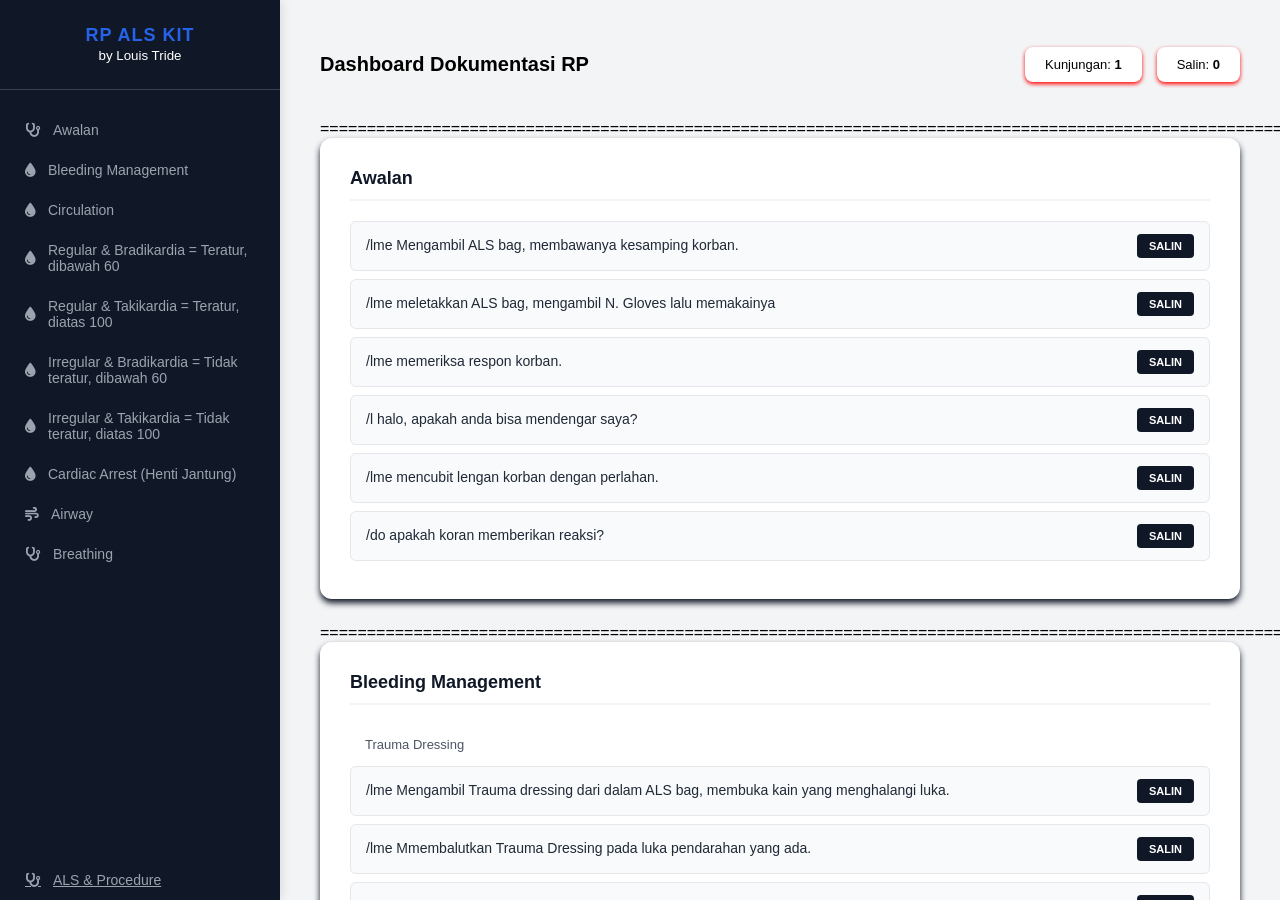
==== ALS.html @ c27b06f6 "Add files via upload" ====
<!doctype html>
<html lang="id">
 <head>
  <meta charset="UTF-8">
  <meta name="viewport" content="width=device-width, initial-scale=1.0">
  <title>ALS Procedure</title>
  <link rel="stylesheet" href="style.css">
  <link rel="stylesheet" href="https://cdnjs.cloudflare.com/ajax/libs/font-awesome/6.4.0/css/all.min.css">
 </head>
 <body>
     <button class="hamburger" onclick="toggleMenu()">
    <i class="fas fa-bars"></i>
     </button>
  <div class="sidebar">
   <div class="sidebar-header">
    <h2>RP ALS KIT</h2>
    <small>by Louis Tride</small>
   </div>
   <div class="nav-menu">
    <div class="nav-link" onclick="sc('sec1')">
     <i class="fas fa-stethoscope"></i> Awalan </div>
     <div class="nav-link" onclick="sc('sec2')">
     <i class="fas fa-droplet"></i> Bleeding Management </div>
    <div class="nav-link" onclick="sc('sec3')">
     <i class="fas fa-droplet"></i> Circulation </div>
    <div class="nav-link" onclick="sc('sec4')">
     <i class="fas fa-droplet"></i> Regular & Bradikardia = Teratur, dibawah 60 </div>
    <div class="nav-link" onclick="sc('sec5')">
     <i class="fas fa-droplet"></i> Regular & Takikardia = Teratur, diatas 100 </div>
     <div class="nav-link" onclick="sc('sec6')">
     <i class="fas fa-droplet"></i> Irregular & Bradikardia = Tidak teratur, dibawah 60 </div>
    <div class="nav-link" onclick="sc('sec7')">
     <i class="fas fa-droplet"></i> Irregular & Takikardia = Tidak teratur, diatas 100 </div>
     <div class="nav-link" onclick="sc('sec8')">
     <i class="fas fa-droplet"></i> Cardiac Arrest (Henti Jantung)</div>
     <div class="nav-link" onclick="sc('sec9')">
     <i class="fas fa-wind"></i> Airway </div>
    <div class="nav-link" onclick="sc('sec10')">
     <i class="fas fa-stethoscope"></i> Breathing </div>
   </div>
    <a href="/index.html" target="_blank" class="nav-link">
     <i class="fas fa-stethoscope"></i> ALS &amp; Procedure
    </a>
  </div>
  <div class="main">
   <div class="header-box">
    <h1 style="font-size: 20px;">Dashboard Dokumentasi RP</h1>
    <div class="stats">
     <div class="stat-card">
      Kunjungan: <b id="v">0</b>
     </div>
     <div class="stat-card">
      Salin: <b id="c">0</b>
     </div>
    </div>
   </div>

===================================================================================================================================================================================================================================================   

   <div class="section" id="sec1">
    <div class="section-title">Awalan</div>
    <div class="row">
     <div class="text">/lme Mengambil ALS bag, membawanya kesamping korban.</div>
     <button class="copy-btn" onclick="cp(this)">SALIN</button>
    </div>
    <div class="row">
     <div class="text">/lme meletakkan ALS bag, mengambil N. Gloves lalu memakainya</div>
     <button class="copy-btn" onclick="cp(this)">SALIN</button>
    </div>
    <div class="row">
     <div class="text">/lme memeriksa respon korban.</div>
     <button class="copy-btn" onclick="cp(this)">SALIN</button>
    </div>
    <div class="row">
     <div class="text">/l halo, apakah anda bisa mendengar saya?</div>
     <button class="copy-btn" onclick="cp(this)">SALIN</button>
    </div>
    <div class="row">
     <div class="text">/lme mencubit lengan korban dengan perlahan.</div>
     <button class="copy-btn" onclick="cp(this)">SALIN</button>
    </div>
    <div class="row">
     <div class="text">/do apakah koran memberikan reaksi?</div>
     <button class="copy-btn" onclick="cp(this)">SALIN</button>
    </div>
   </div>

===================================================================================================================================================================================================================================================

   <div class="section" id="sec2">
    <div class="section-title">Bleeding Management</div>
    <div class="plain-text">Trauma Dressing</div>
    <div class="row">
     <div class="text">/lme Mengambil Trauma dressing dari dalam ALS bag, membuka kain yang menghalangi luka.</div>
     <button class="copy-btn" onclick="cp(this)">SALIN</button>
    </div>
    <div class="row">
     <div class="text">/lme Mmembalutkan Trauma Dressing pada luka pendarahan yang ada.</div>
     <button class="copy-btn" onclick="cp(this)">SALIN</button>
    </div>
    <div class="row">
     <div class="text">/ldo apakah pendarahan berhasil dihentikan?</div>
     <button class="copy-btn" onclick="cp(this)">SALIN</button>
    </div>
    <div class="plain-text">teknik dibawah digunakan ketika pendarahan masih ada</div>
    <div class="row">
     <div class="text">/lme mengangkat lengan korban yang mengalami pendarahan lebih tinggi daripada jantung.</div>
     <button class="copy-btn" onclick="cp(this)">SALIN</button>
    </div>
    <div class="row">
     <div class="text">/ldo apakah pendarahan telah terhenti?</div>
     <button class="copy-btn" onclick="cp(this)">SALIN</button>
    </div>
    <div class="row">
     <div class="text">/lme mengambil tourniquet dari dalam ALS.</div>
     <button class="copy-btn" onclick="cp(this)">SALIN</button>
    </div>
    <div class="row">
     <div class="text">/lme mengikatkan tourniquet di atas bagian luka di lengan korban untuk menghentikan pendarahan.
</div>
     <button class="copy-btn" onclick="cp(this)">SALIN</button>
    </div>
    <div class="row">
     <div class="text">/ldo apakah pendarahan berhenti?</div>
     <button class="copy-btn" onclick="cp(this)">SALIN</button>
    </div>
    <div class="plain-text">//teknik CRoC, buat luka di area groin</div>
    <div class="row">
     <div class="text">/lme mengambil CRoC dari dalam ALS lalu merakit CRoC tersebut.</div>
     <button class="copy-btn" onclick="cp(this)">SALIN</button>
    </div>
    <div class="row">
     <div class="text">/lme meletakkan CRoC di area luka yang mengalami pendarahan.</div>
     <button class="copy-btn" onclick="cp(this)">SALIN</button>
    </div>
    <div class="row">
     <div class="text">/lme memposisikan lengan mendatar CRoC di atas luka pendarahan.</div>
     <button class="copy-btn" onclick="cp(this)">SALIN</button>
    </div>
    <div class="row">
     <div class="text">/lme memastikan kepala cakram CRoC menyentuh luka pendarahan.</div>
     <button class="copy-btn" onclick="cp(this)">SALIN</button>
    </div>
    <div class="row">
     <div class="text">/lme memutar T-Handle, memberikan tekanan hingga pendarahan terhenti.</div>
     <button class="copy-btn" onclick="cp(this)">SALIN</button>
    </div>
    <div class="row">
     <div class="text">/ldo apakah pendarahan pada groin telah terhenti?</div>
     <button class="copy-btn" onclick="cp(this)">SALIN</button>
    </div>
   </div>

===================================================================================================================================================================================================================================================

   <div class="section" id="sec3">
    <div class="section-title">Circulation </div>
    <div class="plain-text">Jika Korban masih Sadar</div>
    <div class="row">
     <div class="text">/lme meletakkan kedua jarinya pada Carotid Artery korban, menghitung denyut nadinya</div>
     <button class="copy-btn" onclick="cp(this)">SALIN</button>
    </div>
    <div class="row">
     <div class="text">/do Pulse? (60-100 Normal) Regular or Irregular Beat?</div>
     <button class="copy-btn" onclick="cp(this_)">SALIN</button>
    </div>
    <div class="plain-text">Korban Pingsan/Tidak Sadar</div>
    <div class="row">
     <div class="text">/lme Mengambil Alkohol swab dan kapas, menuangkan alkohol swab ke kapas, membuka baju korban, lalu membersihkan Area dada korban</div>
     <button class="copy-btn" onclick="cp(this)">SALIN</button>
    </div>
    <div class="row">
     <div class="text">/lme mengambil Lifepak 35 dari dalam ALS bag, Memasang Elektroda pada dada korban, menyalakannya dengan menekan tombol POWER.</div>
     <button class="copy-btn" onclick="cp(this)">SALIN</button>
    </div>
    <div class="row">
     <div class="text">/do Pulse? (60-100 Normal) Regular or Irregular Beat?</div>
     <button class="copy-btn" onclick="cp(this)">SALIN</button>
    </div>
   </div>

===================================================================================================================================================================================================================================================

   <div class="section" id="sec4">
    <div class="section-title">Regular & Bradikardia = Teratur < 60</div>
    <div class="plain-text">//CPR & BVM </div>
    <div class="row">
     <div class="text">/lme Meletakkan kedua tangannya di atas dada korban, melakukan prosedur CPR sebanyak 30 kali selama 1 menit.</div>
     <button class="copy-btn" onclick="cp(this)">SALIN</button>
    </div>
    <div class="row">
     <div class="text">/lme Mengambil BVM dari ALS bag, memasangnya pada mulut dan hidung korban, menekan kantung udara BVM sebanyak 2 kali</div>
     <button class="copy-btn" onclick="cp(this)">SALIN</button>
    </div>
    <div class="plain-text">//Pemberian Atropine melalui IV</div>
    <div class="row">
     <div class="text">/lme  mengambil alkohol swab dan kapas dari ALS bag, membersihkan area punggung tangan. </div>
     <button class="copy-btn" onclick="cp(this)">SALIN</button>
    </div>
    <div class="row">
     <div class="text">/lme mengambil set infus, abocath, dan Atropine. perlahan menusukkan jarum ke vena di punggung tangan korban.</div>
     <button class="copy-btn" onclick="cp(this)">SALIN</button>
    </div>
    <div class="row">
     <div class="text">/lme menyuntikkan Atropine melalui injection port pada selang infus,  mengatur tetesan cairan agar masuk konstan.</div>
     <button class="copy-btn" onclick="cp(this)">SALIN</button>
    </div>
    <div class="row">
     <div class="text">/lme membuang jarum bekas kedalam Safety Box, memasangkan plester fikasi pada area suntikan.</div>
     <button class="copy-btn" onclick="cp(this)">SALIN</button>
    </div>
    <div class="row">
     <div class="text">/do Atropine dapat membantu Menaikkan nadi yang terlalu lambat.</div>
     <button class="copy-btn" onclick="cp(this)">SALIN</button>
    </div>
    <div class="row">
     <div class="text">/lme melihat kembali indikator pada Lifepak 35.</div>
     <button class="copy-btn" onclick="cp(this)">SALIN</button>
    </div>
    <div class="row">
     <div class="text">/do Pulse? (60-100 Normal) Regular or Irregular Beat?</div>
     <button class="copy-btn" onclick="cp(this)">SALIN</button>
    </div>
   </div>
  
===================================================================================================================================================================================================================================================
<div class="section" id="sec5">
    <div class="section-title">Regular & Takikardia = Teratur > 100</div>
    <div class="plain-text">//Pemberian Adenosin melalui IV</div>
    <div class="row">
     <div class="text">/lme  mengambil alkohol swab dan kapas dari ALS bag, membersihkan area punggung tangan. </div>
     <button class="copy-btn" onclick="cp(this)">SALIN</button>
    </div>
    <div class="row">
     <div class="text">/lme mengambil set infus, abocath, dan Adenosin. perlahan menusukkan jarum ke vena di punggung tangan korban.</div>
     <button class="copy-btn" onclick="cp(this)">SALIN</button>
    </div>
    <div class="row">
     <div class="text">/lme menyuntikkan Adenosin melalui injection port pada selang infus,  mengatur tetesan cairan agar masuk konstan.</div>
     <button class="copy-btn" onclick="cp(this)">SALIN</button>
    </div>
    <div class="row">
     <div class="text">/lme membuang jarum bekas kedalam Safety Box, memasangkan plester fikasi pada area suntikan.</div>
     <button class="copy-btn" onclick="cp(this)">SALIN</button>
    </div>
    <div class="row">
     <div class="text">/do Adenosin dapat membantu Mengatasi irama Takikardia.</div>
     <button class="copy-btn" onclick="cp(this)">SALIN</button>
    </div>
    <div class="row">
     <div class="text">/lme melihat kembali indikator pada Lifepak 35.</div>
     <button class="copy-btn" onclick="cp(this)">SALIN</button>
    </div>
    <div class="row">
     <div class="text">/do Pulse? (60-100 Normal) Regular or Irregular Beat?</div>
     <button class="copy-btn" onclick="cp(this)">SALIN</button>
    </div>
   </div>

===================================================================================================================================================================================================================================================
<div class="section" id="sec6">
    <div class="section-title">Irregular & Bradikardia = Tidak Teratur < 60</div>
    <div class="plain-text">//Pemberian Atropine melalui IV</div>
    <div class="row">
     <div class="text">/lme  mengambil alkohol swab dan kapas dari ALS bag, membersihkan area punggung tangan. </div>
     <button class="copy-btn" onclick="cp(this)">SALIN</button>
    </div>
    <div class="row">
     <div class="text">/lme mengambil set infus, abocath, dan Atropine. perlahan menusukkan jarum ke vena di punggung tangan korban.</div>
     <button class="copy-btn" onclick="cp(this)">SALIN</button>
    </div>
    <div class="row">
     <div class="text">/lme menyuntikkan Atropine melalui injection port pada selang infus,  mengatur tetesan cairan agar masuk konstan.</div>
     <button class="copy-btn" onclick="cp(this)">SALIN</button>
    </div>
    <div class="row">
     <div class="text">/lme membuang jarum bekas kedalam Safety Box, memasangkan plester fikasi pada area suntikan.</div>
     <button class="copy-btn" onclick="cp(this)">SALIN</button>
    </div>
    <div class="row">
     <div class="text">/do Atropine dapat membantu Menaikkan nadi yang terlalu lambat.</div>
     <button class="copy-btn" onclick="cp(this)">SALIN</button>
    </div>
    <div class="row">
     <div class="text">/lme melihat kembali indikator pada Lifepak 35.</div>
     <button class="copy-btn" onclick="cp(this)">SALIN</button>
    </div>
    <div class="row">
     <div class="text">/do Pulse? (60-100 Normal) Regular or Irregular Beat?</div>
     <button class="copy-btn" onclick="cp(this)">SALIN</button>
    </div>
    <div class="plain-text">//JIKA TIDAK KEMBALI NORMAL DENGAN ATROPINE, KITA BISA 
MELAKUKAN PACU JANTUNG DENGAN LIFEPAK 35</div>
    <div class="row">
     <div class="text">/lme Menekan tombol PACING di Lifepak 35, mengatur energi ke 50-100Joule, menekan tombol CHARGE</div>
     <button class="copy-btn" onclick="cp(this)">SALIN</button>
    </div>
    <div class="row">
     <div class="text">/lme menekan tombol shock pada lifepak 35 hingga energi dilepaskan.</div>
     <button class="copy-btn" onclick="cp(this)">SALIN</button>
    </div>
     <div class="row">
    <div class="text">/lme melihat kembali indikator pada Lifepak 35.</div>
     <button class="copy-btn" onclick="cp(this)">SALIN</button>
    </div>
    <div class="row">
     <div class="text">/do Pulse? (60-100 Normal) Regular or Irregular Beat?</div>
     <button class="copy-btn" onclick="cp(this)">SALIN</button>
    </div>
   </div>

===================================================================================================================================================================================================================================================
<div class="section" id="sec7">
    <div class="section-title">Irregular & Takikardia = Tidak Teratur > 100</div>
    <div class="plain-text">//Pemberian Amoidarone melalui IV</div>
    <div class="row">
     <div class="text">/lme  mengambil alkohol swab dan kapas dari ALS bag, membersihkan area punggung tangan. </div>
     <button class="copy-btn" onclick="cp(this)">SALIN</button>
    </div>
    <div class="row">
     <div class="text">/lme mengambil set infus, abocath, dan Amoidarone. perlahan menusukkan jarum ke vena di punggung tangan korban.</div>
     <button class="copy-btn" onclick="cp(this)">SALIN</button>
    </div>
    <div class="row">
     <div class="text">/lme menyuntikkan Amoidarone melalui injection port pada selang infus,  mengatur tetesan cairan agar masuk konstan.</div>
     <button class="copy-btn" onclick="cp(this)">SALIN</button>
    </div>
    <div class="row">
     <div class="text">/lme membuang jarum bekas kedalam Safety Box, memasangkan plester fikasi pada area suntikan.</div>
     <button class="copy-btn" onclick="cp(this)">SALIN</button>
    </div>
     <div class="row">
     <div class="text">/do Amoidarone dapat membantu Mengatasi irama jantung yang kacau.</div>
     <button class="copy-btn" onclick="cp(this)">SALIN</button>
    </div>
    <div class="row">
     <div class="text">/lme melihat kembali indikator pada Lifepak 35.</div>
     <button class="copy-btn" onclick="cp(this)">SALIN</button>
    </div>
    <div class="row">
     <div class="text">/do Pulse? (60-100 Normal) Regular or Irregular Beat?</div>
     <button class="copy-btn" onclick="cp(this)">SALIN</button>
    </div>
    <div class="plain-text">//JIKA MASIH BELUM STABIL KITA LAKUKAN KARDIOVERSI DENGAN 
LIFEPAK 35 PADA KORBAN</div>
    <div class="row">
     <div class="text">/lme Menekan tombol SYNC pada Lifepak 35, mengatur energinya sebesar 100 Joule, menekan tombol CHARGE.</div>
     <button class="copy-btn" onclick="cp(this)">SALIN</button>
    </div>
    <div class="row">
     <div class="text">/lme menekan tombol shock pada lifepak 35 hingga energi dilepaskan.</div>
     <button class="copy-btn" onclick="cp(this)">SALIN</button>
    </div>
     <div class="row">
    <div class="text">/lme melihat kembali indikator pada Lifepak 35.</div>
     <button class="copy-btn" onclick="cp(this)">SALIN</button>
    </div>
    <div class="row">
     <div class="text">/do Pulse? (60-100 Normal) Regular or Irregular Beat?</div>
     <button class="copy-btn" onclick="cp(this)">SALIN</button>
    </div>
   </div>

===================================================================================================================================================================================================================================================
<div class="section" id="sec8">
    <div class="section-title">Cardiac Arrest (Henti Jantung)</div>
<div class="plain-text">CPR & BVM</div>
    <div class="row">
     <div class="text">/lme Meletakkan kedua jarinya pada dada korban lalu melakukan prosedur CPR sebanyak 30 kali selama 1 menit.</div>
     <button class="copy-btn" onclick="cp(this)">SALIN</button>
    </div>
    <div class="row">
     <div class="text">/lme Mengambil BVM dari ALS Bag, memasangnya pada mulut dan hidung korban, menekan kantung udara BVM sebanyak 5 kali.</div>
     <button class="copy-btn" onclick="cp(this)">SALIN</button>
    </div>
    <div class="plain-text">DEFIBRILASI</div>
    <div class="row">
     <div class="text">/lme Menekan tombol CHANGE, mengatur energi pada sebesar 200 Joule lalu menekan tombol Select. Melakukan CPR kembali sembari menunggu</div>
     <button class="copy-btn" onclick="cp(this)">SALIN</button>
    </div>
    <div class="row">
     <div class="text">/do Terdengar suara CONTINUE dari Lifepak 35.</div>
     <button class="copy-btn" onclick="cp(this)">SALIN</button>
    </div>
    <div class="row">
     <div class="text">/lme menekan tombol shock untuk menghantarkan energi ke tubuh korban, setelah shock melanjutkan CPR kembali pada dada korban.</div>
     <button class="copy-btn" onclick="cp(this)">SALIN</button>
    </div>
     <div class="plain-text">//Pemberian Ephinefrin melalui IV</div>
    <div class="row">
     <div class="text">/lme  mengambil alkohol swab dan kapas dari ALS bag, membersihkan area punggung tangan. </div>
     <button class="copy-btn" onclick="cp(this)">SALIN</button>
    </div>
    <div class="row">
     <div class="text">/lme mengambil set infus, abocath, dan Ephinefrin. perlahan menusukkan jarum ke vena di punggung tangan korban.</div>
     <button class="copy-btn" onclick="cp(this)">SALIN</button>
    </div>
    <div class="row">
     <div class="text">/lme menyuntikkan Ephinefrin melalui injection port pada selang infus,  mengatur tetesan cairan agar masuk konstan.</div>
     <button class="copy-btn" onclick="cp(this)">SALIN</button>
    </div>
    <div class="row">
     <div class="text">/lme membuang jarum bekas kedalam Safety Box, memasangkan plester fikasi pada area suntikan.</div>
     <button class="copy-btn" onclick="cp(this)">SALIN</button>
    </div>
    <div class="row">
     <div class="text">/do Ephinefrin dapat membantu Memacu jantung pada kondisi henti jantung</div>
     <button class="copy-btn" onclick="cp(this)">SALIN</button>
    </div>
    <div class="row">
     <div class="text">/lme melihat kembali indikator pada Lifepak 35.</div>
     <button class="copy-btn" onclick="cp(this)">SALIN</button>
    </div>
    <div class="row">
     <div class="text">/do Pulse? (60-100 Normal) Regular or Irregular Beat?</div>
     <button class="copy-btn" onclick="cp(this)">SALIN</button>
    </div>
   </div> 

===================================================================================================================================================================================================================================================
<div class="section" id="sec9">
    <div class="section-title">Airway </div>
    <div class="plain-text">//lmeMBUKA AIRWAY (Head Tilt/Chin Lift) (Pingsan Biasa)</div>
    <div class="row">
     <div class="text">/lme menekan dahi pasien ke bawah sambil mengangkat tulang dagu ke atas
menggunakan jari agar pangkal lidah terangkat.</div>
     <button class="copy-btn" onclick="cp(this)">SALIN</button>
    </div>
    <div class="plain-text">/lmeMBUKA AIRWAY (Jaw Thrust) (Trauma Berat/Kecelakaan)</div>
    <div class="row">
     <div class="text">/lme mendorong sudut rahang bawah pasien ke arah depan tanpa menggerakkan posisi leher..</div>
     <button class="copy-btn" onclick="cp(this)">SALIN</button>
    </div>
    <div class="row">
     <div class="text">/lme mengambil Penlight dari dalam ALS Bag, menyalakkannya lalu memeriksa Airway Korban.</div>
     <button class="copy-btn" onclick="cp(this)">SALIN</button>
    </div>
    <div class="row">
     <div class="text">/do apakah ada halangan di Airway korban?</div>
     <button class="copy-btn" onclick="cp(this)">SALIN</button>
    </div>
    <div class="plain-text">//HALANGAN BENDA PADAT (Tweezer)</div>
    <div class="row">
     <div class="text">/lme  mengambil tweezer dari dalam ALS Bag, kemudian mencoba mengambil
halangan tersebut dengan cara menjepit nya dan menariknya keluar</div>
     <button class="copy-btn" onclick="cp(this)">SALIN</button>
    </div>
    <div class="plain-text">//HALANGAN BENDA CAIR (Suction)</div>
    <div class="row">
     <div class="text">/lme  memasukkan kateter suction ke dalam rongga mulut hingga pangkal lidah,
lalu menariknya keluar secara melingkar sambil menyedot cairan yang ada.</div>
     <button class="copy-btn" onclick="cp(this)">SALIN</button>
    </div>
    <div class="plain-text">//OPA (Oropharyngeal Airway) (Pasien Pingsan) (Membantu jalan nafas tetap
terbuka)</div>
    <div class="row">
     <div class="text">/lme memasukkan alat OPA dengan posisi melengkung keatas,memutarnya 180 derajat saat menyentuh langit mulut.</div>
     <button class="copy-btn" onclick="cp(this)">SALIN</button>
    </div>
   </div>
   ===================================================================================================================================================================================================================================================
   <div class="section" id="sec10">
    <div class="section-title">Breathing</div>
    <div class="plain-text">//Cek Manual</div>
    <div class="row">
     <div class="text">/lme mendekatkan telinga ke hidung dan mulut korban, melihat kearah dada, menghitung jumlah pernafasannya.
</div>
     <button class="copy-btn" onclick="cp(this)">SALIN</button>
    </div>
    <div class="row">
     <div class="text">/do Jumlah Pernafasan? (12-20 normal) </div>
     <button class="copy-btn" onclick="cp(this)">SALIN</button>
    </div>
    <div class="plain-text">//CEK SATURASI OKSIGEN dengan Pulse Oximeter</div>
    <div class="row">
     <div class="text">/lme mengambil oximeter dari ALS bag, menjepitkannya pada
ujung jari telunjuk tangan kanan korban untuk mengukur saturasi oksigen.
</div>
     <button class="copy-btn" onclick="cp(this)">SALIN</button>
    </div>
    <div class="row">
     <div class="text">/do Saturasi oksigen? (95-100 persen normalnya)</div>
     <button class="copy-btn" onclick="cp(this)">SALIN</button>
    </div>
    <div class="plain-text">//NASAL CANNULA (90-94)</div> 
    <div class="row">
     <div class="text">/lme memutar flowmeter pada tabung oksigen ke angka 4 LPM, lalu mengecek
aliran udara di ujung selang menggunakan punggung tangan.</div>
     <button class="copy-btn" onclick="cp(this)">SALIN</button>
    </div>
    <div class="row">
     <div class="text">/lme memasangkan kedua kanula ke lubang hidung pasien dan menyampirkan
talinya ke belakang telinga agar posisi selang tidak bergeser.</div>
     <button class="copy-btn" onclick="cp(this)">SALIN</button>
    </div>
    <div class="plain-text">//SIMPLE FACE MASK 85-89%</div>
    <div class="row">
     <div class="text">/lme membuka katup tabung oksigen dan mengatur aliran pada 8 LPM,
kemudian memastikan masker wajah dalam kondisi bersih.</div>
     <button class="copy-btn" onclick="cp(this)">SALIN</button>
    </div>
    <div class="row">
     <div class="text">/lme memposisikan masker SFM menutupi hidung hingga dagu pasien, lalu
menarik tali elastisnya ke belakang kepala agar masker menempel rapat.
</div>
     <button class="copy-btn" onclick="cp(this)">SALIN</button>
    </div>
    <div class="plain-text">//NON-REBREATHING MASK (dibawah 85 )</div>
    <div class="row">
     <div class="text">/lme memutar knop tabung oksigen ke aliran maksimal 15 LPM, lalu menutup
katup masker hingga kantung reservoar terisi penuh.</div>
     <button class="copy-btn" onclick="cp(this)">SALIN</button>
    </div>
    <div class="row">
     <div class="text">/lme menempelkan masker NRM dengan teknik seal yang kuat pada wajah
pasien agar oksigen murni tidak bercampur dengan udara luar.
</div>
     <button class="copy-btn" onclick="cp(this)">SALIN</button>
    </div>
   </div>
===================================================================================================================================================================================================================================================
<div class="footer">
    Dibuat oleh <b>Louis Tride</b> © 2026
   </div>
  </div>
  <div id="toast">Text Lo Berhasil di Copy Mpruy!!!</div>
  <script>
    // Logic Stats
    let visits = localStorage.getItem('v_sol') || 0;
    let copies = localStorage.getItem('c_sol') || 0;
    visits++;
    localStorage.setItem('v_sol', visits);
    document.getElementById('v').innerText = visits;
    document.getElementById('c').innerText = copies;

    function sc(id) {
        document.getElementById(id).scrollIntoView({ behavior: 'smooth' });
        document.querySelectorAll('.nav-link').forEach(el => el.classList.remove('active'));
        event.currentTarget.classList.add('active');
    }

    function cp(btn) {
        const txt = btn.parentElement.querySelector('.text').innerText;
        navigator.clipboard.writeText(txt);
        copies++;
        localStorage.setItem('c_sol', copies);
        document.getElementById('c').innerText = copies;
        
        const t = document.getElementById('toast');
        t.style.display = 'block';
        setTimeout(() => t.style.display = 'none', 1500);
    }
        function toggleMenu() {
    document.querySelector('.sidebar').classList.toggle('show');
}
</script>
 </body>
</html>
---- style.css ----
:root {
            --primary: #101827;
            --accent: #2563eb;
            --bg: #f3f4f6;
            --card: #ffffff;
            --text-dark: #1f2937;
        }

        body {
            font-family: 'Inter', sans-serif;
            margin: 0;
            display: flex;
            background: var(--bg);
            height: 100vh;
            overflow: hidden;
        }

        /* Sidebar Kiri */
        .sidebar {
            width: 280px;
            background: var(--primary);
            color: white;
            display: flex;
            flex-direction: column;
            box-shadow: 2px 0 10px rgba(0,0,0,0.1);
        }

        .sidebar-header {
            padding: 25px;
            border-bottom: 1px solid #374151;
            text-align: center;
        }

        .sidebar-header h2 { font-size: 18px; margin: 0; color: var(--accent); letter-spacing: 1px; }

        .nav-menu { flex: 1; padding: 20px 0; overflow-y: auto; }

        .nav-link {
            padding: 12px 25px;
            display: flex;
            align-items: center;
            gap: 12px;
            cursor: pointer;
            transition: 0.3s;
            color: #9ca3af;
            font-size: 14px;
        }

        .nav-link:hover, .nav-link.active {
            background: #1f2937;
            color: white;
            border-left: 4px solid var(--accent);
        }

        /* Main Content Area */
        .main {
            flex: 1;
            padding: 40px;
            overflow-y: auto;
            scroll-behavior: smooth;
        }

        /* Header & Stats */
        .header-box {
            display: flex;
            justify-content: space-between;
            align-items: center;
            margin-bottom: 30px;
        }

        .stats { display: flex; gap: 15px; }
        .stat-card {
            background: var(--card);
            padding: 10px 20px;
            border-radius: 8px;
            box-shadow: 0 2px 4px #ff0000;
            font-size: 13px;
        }

        /* Content Sections */
        .section {
            background: var(--card);
            border-radius: 12px;
            padding: 30px;
            margin-bottom: 25px;
            box-shadow: 0 4px 6px #101827;
            animation: fadeIn 0.5s ease-out;
        }

        .section-title {
            font-size: 18px;
            font-weight: bold;
            margin-bottom: 20px;
            color: var(--primary);
            border-bottom: 2px solid var(--bg);
            padding-bottom: 10px;
        }

        .row {
            display: flex;
            justify-content: space-between;
            align-items: center;
            background: #f9fafb;
            padding: 12px 15px;
            border-radius: 6px;
            margin-bottom: 8px;
            border: 1px solid #e5e7eb;
            transition: 0.2s;
        }

        .row:hover { border-color: var(--accent); background: #f0f7ff; }

        .text { font-size: 14px; color: var(--text-dark); line-height: 1.5; }

        .copy-btn {
            background: var(--primary);
            color: white;
            border: none;
            padding: 6px 12px;
            border-radius: 4px;
            cursor: pointer;
            font-size: 11px;
            font-weight: 600;
        }

        .copy-btn:hover { background: var(--accent); }

        /* Label Khusus */
        .plain-text { padding: 10px 15px; font-size: 13px; color: #4b5563; line-height: 1.6; white-space: pre-wrap; }

        #toast {
            position: fixed;
            bottom: 20px;
            right: 20px;
            background: #101827;
            color: white;
            padding: 10px 20px;
            border-radius: 6px;
            display: none;
            z-index: 1000;
        }

        @keyframes fadeIn { from { opacity: 0; transform: translateY(10px); } to { opacity: 1; transform: translateY(0); } }

.footer { margin-top: 50px; text-align: center; font-size: 12px; color: #9ca3af; }
/* Hamburger */
.hamburger {
    display: none;
    position: fixed;
    top: 15px;
    left: 15px;
    z-index: 2000;
    background: #101827;
    color: white;
    border: none;
    padding: 12px 15px;
    border-radius: 8px;
    cursor: pointer;
    font-size: 20px;
}

/* Mobile */
@media (max-width: 768px) {

    body {
        overflow-x: hidden;
    }

    .hamburger {
        display: block;
    }

    .sidebar {
        position: fixed;
        left: -300px;
        top: 0;
        height: 100%;
        z-index: 1500;
        transition: 0.3s ease;
    }

    .sidebar.show {
        left: 0;
    }

    .main {
        width: 100%;
        padding: 70px 15px 20px;
    }

    .header-box {
        flex-direction: column;
        align-items: flex-start;
        gap: 10px;
    }

    .stats {
        width: 100%;
        flex-wrap: wrap;
    }

    .row {
        flex-direction: column;
        align-items: flex-start;
        gap: 10px;
    }

    .copy-btn {
        width: 100%;
    }
}
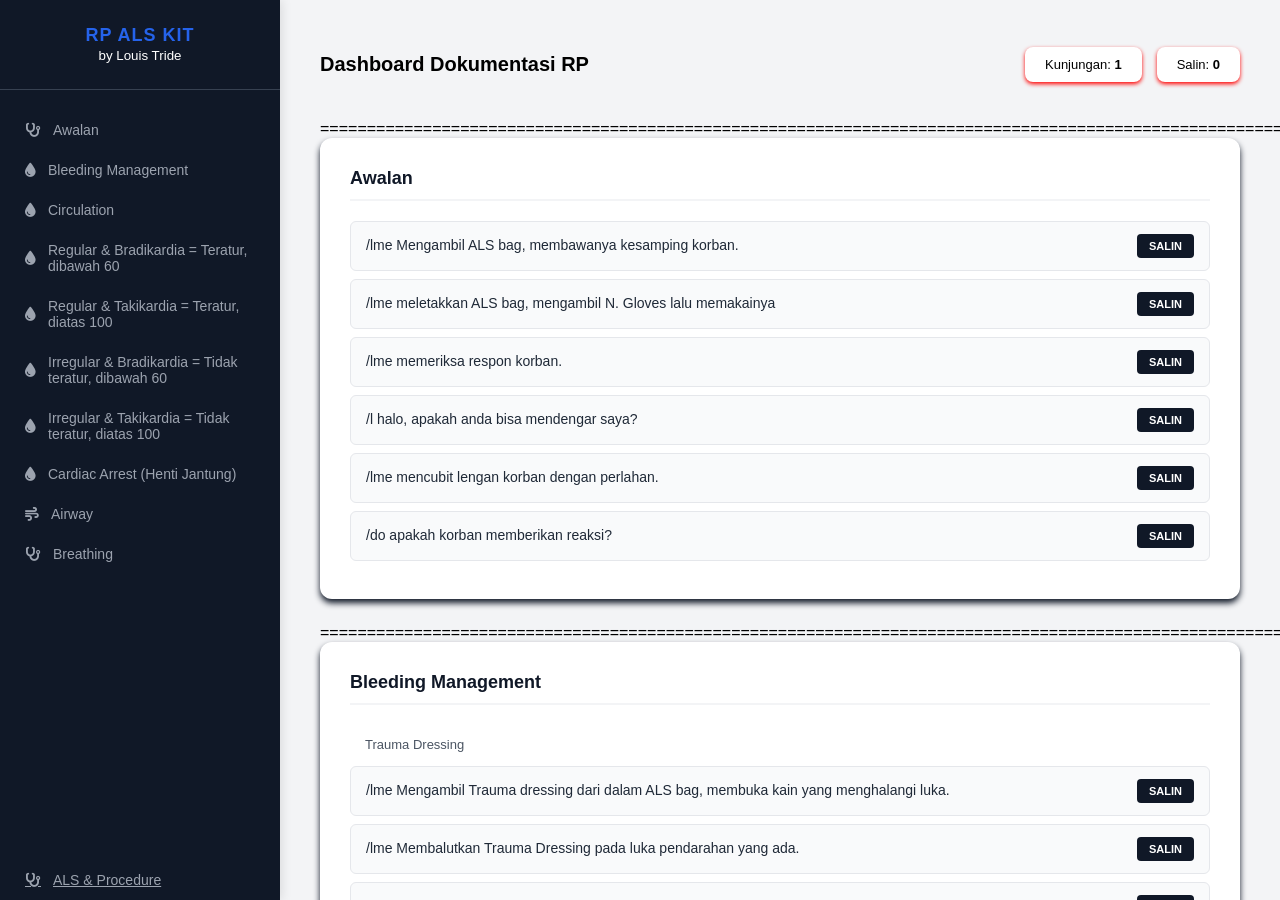
==== commit b8ed6c3e: "Update ALS.html" ====
--- a/ALS.html
+++ b/ALS.html
@@ -80,7 +80,7 @@
      <button class="copy-btn" onclick="cp(this)">SALIN</button>
     </div>
     <div class="row">
-     <div class="text">/do apakah koran memberikan reaksi?</div>
+     <div class="text">/do apakah korban memberikan reaksi?</div>
      <button class="copy-btn" onclick="cp(this)">SALIN</button>
     </div>
    </div>
@@ -95,7 +95,7 @@
      <button class="copy-btn" onclick="cp(this)">SALIN</button>
     </div>
     <div class="row">
-     <div class="text">/lme Mmembalutkan Trauma Dressing pada luka pendarahan yang ada.</div>
+     <div class="text">/lme Membalutkan Trauma Dressing pada luka pendarahan yang ada.</div>
      <button class="copy-btn" onclick="cp(this)">SALIN</button>
     </div>
     <div class="row">
@@ -162,7 +162,7 @@
     </div>
     <div class="row">
      <div class="text">/do Pulse? (60-100 Normal) Regular or Irregular Beat?</div>
-     <button class="copy-btn" onclick="cp(this_)">SALIN</button>
+     <button class="copy-btn" onclick="cp(this)">SALIN</button>
     </div>
     <div class="plain-text">Korban Pingsan/Tidak Sadar</div>
     <div class="row">
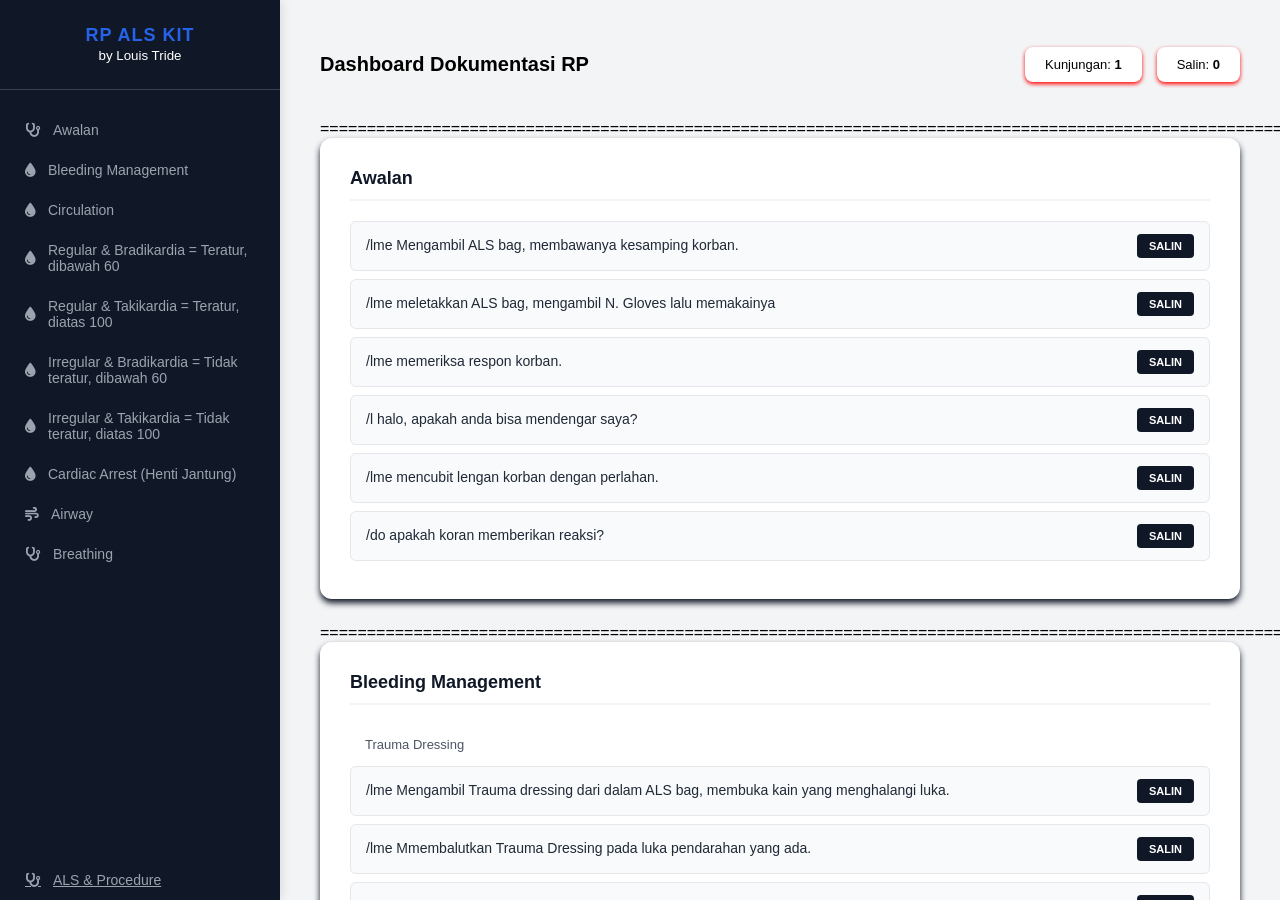
==== commit 8e187cae: "Add files via upload" ====
--- a/ALS.html
+++ b/ALS.html
@@ -80,7 +80,7 @@
      <button class="copy-btn" onclick="cp(this)">SALIN</button>
     </div>
     <div class="row">
-     <div class="text">/do apakah korban memberikan reaksi?</div>
+     <div class="text">/do apakah koran memberikan reaksi?</div>
      <button class="copy-btn" onclick="cp(this)">SALIN</button>
     </div>
    </div>
@@ -95,7 +95,7 @@
      <button class="copy-btn" onclick="cp(this)">SALIN</button>
     </div>
     <div class="row">
-     <div class="text">/lme Membalutkan Trauma Dressing pada luka pendarahan yang ada.</div>
+     <div class="text">/lme Mmembalutkan Trauma Dressing pada luka pendarahan yang ada.</div>
      <button class="copy-btn" onclick="cp(this)">SALIN</button>
     </div>
     <div class="row">
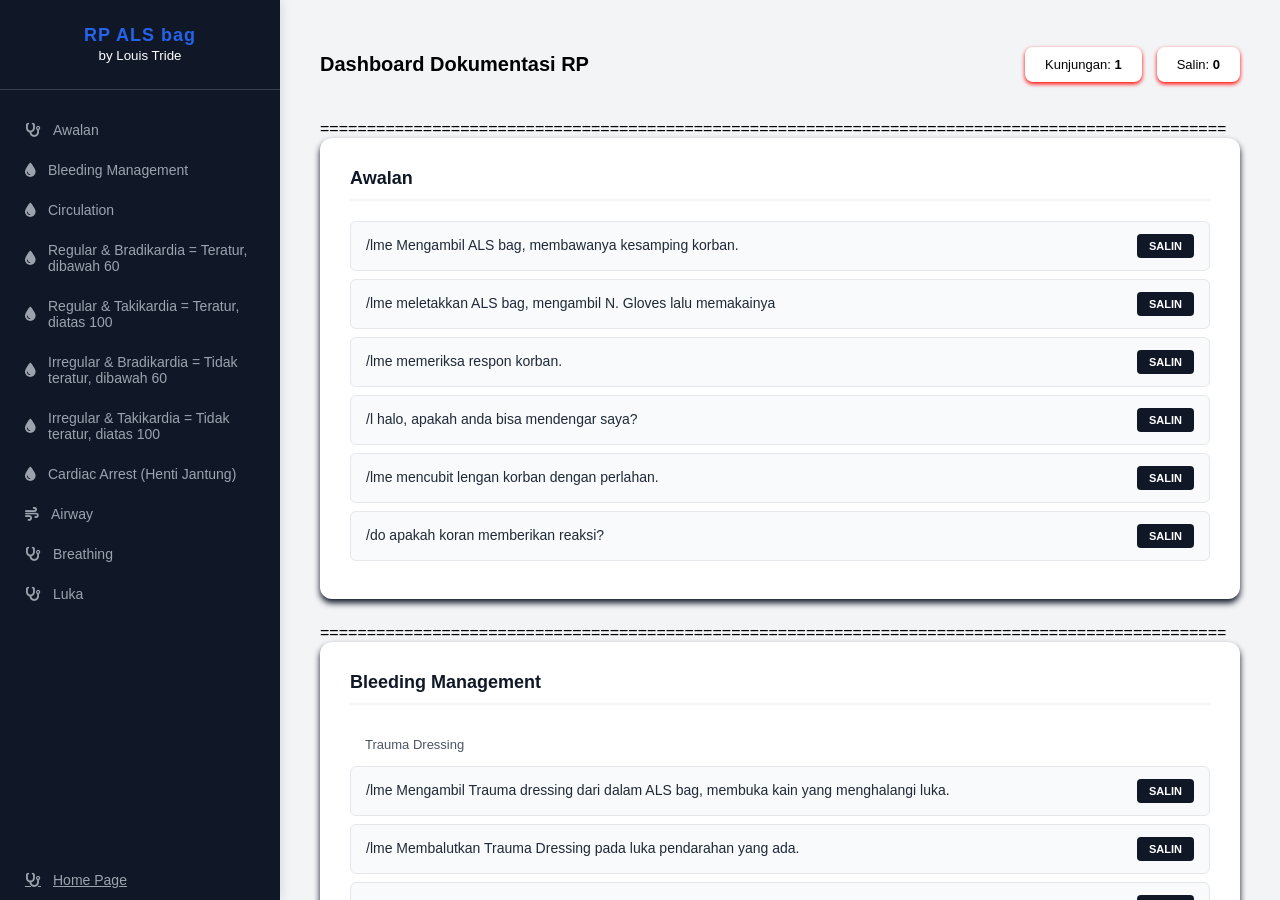
==== commit 5bb6442b: "Update ALS.html" ====
--- a/ALS.html
+++ b/ALS.html
@@ -13,7 +13,7 @@
      </button>
   <div class="sidebar">
    <div class="sidebar-header">
-    <h2>RP ALS KIT</h2>
+    <h2>RP ALS bag</h2>
     <small>by Louis Tride</small>
    </div>
    <div class="nav-menu">
@@ -37,9 +37,11 @@
      <i class="fas fa-wind"></i> Airway </div>
     <div class="nav-link" onclick="sc('sec10')">
      <i class="fas fa-stethoscope"></i> Breathing </div>
+   <div class="nav-link" onclick="sc('sec11')">
+     <i class="fas fa-stethoscope"></i> Luka </div>
    </div>
     <a href="/index.html" target="_blank" class="nav-link">
-     <i class="fas fa-stethoscope"></i> ALS &amp; Procedure
+     <i class="fas fa-stethoscope"></i> Home Page
     </a>
   </div>
   <div class="main">
@@ -55,9 +57,8 @@
     </div>
    </div>
 
-===================================================================================================================================================================================================================================================   
-
-   <div class="section" id="sec1">
+=================================================================================================
+<div class="section" id="sec1">
     <div class="section-title">Awalan</div>
     <div class="row">
      <div class="text">/lme Mengambil ALS bag, membawanya kesamping korban.</div>
@@ -85,9 +86,8 @@
     </div>
    </div>
 
-===================================================================================================================================================================================================================================================
-
-   <div class="section" id="sec2">
+=================================================================================================
+<div class="section" id="sec2">
     <div class="section-title">Bleeding Management</div>
     <div class="plain-text">Trauma Dressing</div>
     <div class="row">
@@ -95,7 +95,7 @@
      <button class="copy-btn" onclick="cp(this)">SALIN</button>
     </div>
     <div class="row">
-     <div class="text">/lme Mmembalutkan Trauma Dressing pada luka pendarahan yang ada.</div>
+     <div class="text">/lme Membalutkan Trauma Dressing pada luka pendarahan yang ada.</div>
      <button class="copy-btn" onclick="cp(this)">SALIN</button>
     </div>
     <div class="row">
@@ -124,7 +124,7 @@
      <div class="text">/ldo apakah pendarahan berhenti?</div>
      <button class="copy-btn" onclick="cp(this)">SALIN</button>
     </div>
-    <div class="plain-text">//teknik CRoC, buat luka di area groin</div>
+    <div class="plain-text"><b>teknik CRoC, buat luka di area groin</b></div>
     <div class="row">
      <div class="text">/lme mengambil CRoC dari dalam ALS lalu merakit CRoC tersebut.</div>
      <button class="copy-btn" onclick="cp(this)">SALIN</button>
@@ -151,11 +151,10 @@
     </div>
    </div>
 
-===================================================================================================================================================================================================================================================
-
-   <div class="section" id="sec3">
+=================================================================================================
+<div class="section" id="sec3">
     <div class="section-title">Circulation </div>
-    <div class="plain-text">Jika Korban masih Sadar</div>
+    <div class="plain-text"><b>Jika Korban masih Sadar</b></div>
     <div class="row">
      <div class="text">/lme meletakkan kedua jarinya pada Carotid Artery korban, menghitung denyut nadinya</div>
      <button class="copy-btn" onclick="cp(this)">SALIN</button>
@@ -164,7 +163,7 @@
      <div class="text">/do Pulse? (60-100 Normal) Regular or Irregular Beat?</div>
      <button class="copy-btn" onclick="cp(this)">SALIN</button>
     </div>
-    <div class="plain-text">Korban Pingsan/Tidak Sadar</div>
+    <div class="plain-text"><b>Pingsan/Tidak Sadar</b></div>
     <div class="row">
      <div class="text">/lme Mengambil Alkohol swab dan kapas, menuangkan alkohol swab ke kapas, membuka baju korban, lalu membersihkan Area dada korban</div>
      <button class="copy-btn" onclick="cp(this)">SALIN</button>
@@ -174,16 +173,23 @@
      <button class="copy-btn" onclick="cp(this)">SALIN</button>
     </div>
     <div class="row">
-     <div class="text">/do Pulse? (60-100 Normal) Regular or Irregular Beat?</div>
-     <button class="copy-btn" onclick="cp(this)">SALIN</button>
-    </div>
-   </div>
-
-===================================================================================================================================================================================================================================================
-
-   <div class="section" id="sec4">
+     <div class="text">/ldo Lifepak 35 memantau irama jantung korban secara langsung. </div>
+     <button class="copy-btn" onclick="cp(this)">SALIN</button>
+     </div> 
+    <div class="row">
+     <div class="text">/lme melihat indikator pada Lifepak 35 untuk mengetahui kondisi jantung korban.</div>
+     <button class="copy-btn" onclick="cp(this)">SALIN</button>
+     </div>
+    <div class="row">
+     <div class="text">/do Pulse? (60-100 Normal) Regular or Irregular Beat?</div>
+     <button class="copy-btn" onclick="cp(this)">SALIN</button>
+    </div>
+   </div>
+
+=================================================================================================
+<div class="section" id="sec4">
     <div class="section-title">Regular & Bradikardia = Teratur < 60</div>
-    <div class="plain-text">//CPR & BVM </div>
+    <div class="plain-text"><b>CPR & BVM</b></div>
     <div class="row">
      <div class="text">/lme Meletakkan kedua tangannya di atas dada korban, melakukan prosedur CPR sebanyak 30 kali selama 1 menit.</div>
      <button class="copy-btn" onclick="cp(this)">SALIN</button>
@@ -192,7 +198,7 @@
      <div class="text">/lme Mengambil BVM dari ALS bag, memasangnya pada mulut dan hidung korban, menekan kantung udara BVM sebanyak 2 kali</div>
      <button class="copy-btn" onclick="cp(this)">SALIN</button>
     </div>
-    <div class="plain-text">//Pemberian Atropine melalui IV</div>
+    <div class="plain-text"><b>Pemberian Atropine melalui IV</b></div>
     <div class="row">
      <div class="text">/lme  mengambil alkohol swab dan kapas dari ALS bag, membersihkan area punggung tangan. </div>
      <button class="copy-btn" onclick="cp(this)">SALIN</button>
@@ -223,10 +229,10 @@
     </div>
    </div>
   
-===================================================================================================================================================================================================================================================
+=================================================================================================
 <div class="section" id="sec5">
     <div class="section-title">Regular & Takikardia = Teratur > 100</div>
-    <div class="plain-text">//Pemberian Adenosin melalui IV</div>
+    <div class="plain-text"><b>Pemberian Adenosin melalui IV</b></div>
     <div class="row">
      <div class="text">/lme  mengambil alkohol swab dan kapas dari ALS bag, membersihkan area punggung tangan. </div>
      <button class="copy-btn" onclick="cp(this)">SALIN</button>
@@ -255,12 +261,21 @@
      <div class="text">/do Pulse? (60-100 Normal) Regular or Irregular Beat?</div>
      <button class="copy-btn" onclick="cp(this)">SALIN</button>
     </div>
-   </div>
-
-===================================================================================================================================================================================================================================================
+    <div class="plain-text"><b>KARDIOVERSI</b></div>
+    <div class="row">
+     <div class="text">/lme menekan tombol SYNC pada Lifepak 35, mengatur energi pada Lifepak 35 sebesar 100 Joule dan menekan tombol CHARGE.</div>
+     <button class="copy-btn" onclick="cp(this)">SALIN</button>
+    </div>
+    <div class="row">
+     <div class="text">/lme menekan tombol shock pada lifepak 35 hingga energi dilepaskan.</div>
+     <button class="copy-btn" onclick="cp(this)">SALIN</button>
+    </div>
+   </div>
+
+=================================================================================================
 <div class="section" id="sec6">
     <div class="section-title">Irregular & Bradikardia = Tidak Teratur < 60</div>
-    <div class="plain-text">//Pemberian Atropine melalui IV</div>
+    <div class="plain-text"><b>Pemberian Atropine melalui IV</b></div>
     <div class="row">
      <div class="text">/lme  mengambil alkohol swab dan kapas dari ALS bag, membersihkan area punggung tangan. </div>
      <button class="copy-btn" onclick="cp(this)">SALIN</button>
@@ -289,8 +304,8 @@
      <div class="text">/do Pulse? (60-100 Normal) Regular or Irregular Beat?</div>
      <button class="copy-btn" onclick="cp(this)">SALIN</button>
     </div>
-    <div class="plain-text">//JIKA TIDAK KEMBALI NORMAL DENGAN ATROPINE, KITA BISA 
-MELAKUKAN PACU JANTUNG DENGAN LIFEPAK 35</div>
+    <div class="plain-text"><b>JIKA TIDAK KEMBALI NORMAL DENGAN ATROPINE, KITA BISA 
+MELAKUKAN PACU JANTUNG DENGAN LIFEPAK 35</b></div>
     <div class="row">
      <div class="text">/lme Menekan tombol PACING di Lifepak 35, mengatur energi ke 50-100Joule, menekan tombol CHARGE</div>
      <button class="copy-btn" onclick="cp(this)">SALIN</button>
@@ -309,10 +324,10 @@
     </div>
    </div>
 
-===================================================================================================================================================================================================================================================
+=================================================================================================
 <div class="section" id="sec7">
     <div class="section-title">Irregular & Takikardia = Tidak Teratur > 100</div>
-    <div class="plain-text">//Pemberian Amoidarone melalui IV</div>
+    <div class="plain-text"><b>Pemberian Amoidarone melalui IV</b></div>
     <div class="row">
      <div class="text">/lme  mengambil alkohol swab dan kapas dari ALS bag, membersihkan area punggung tangan. </div>
      <button class="copy-btn" onclick="cp(this)">SALIN</button>
@@ -341,8 +356,8 @@
      <div class="text">/do Pulse? (60-100 Normal) Regular or Irregular Beat?</div>
      <button class="copy-btn" onclick="cp(this)">SALIN</button>
     </div>
-    <div class="plain-text">//JIKA MASIH BELUM STABIL KITA LAKUKAN KARDIOVERSI DENGAN 
-LIFEPAK 35 PADA KORBAN</div>
+    <div class="plain-text"><b>JIKA MASIH BELUM STABIL KITA LAKUKAN KARDIOVERSI DENGAN 
+LIFEPAK 35 PADA KORBAN</b></div>
     <div class="row">
      <div class="text">/lme Menekan tombol SYNC pada Lifepak 35, mengatur energinya sebesar 100 Joule, menekan tombol CHARGE.</div>
      <button class="copy-btn" onclick="cp(this)">SALIN</button>
@@ -361,7 +376,7 @@
     </div>
    </div>
 
-===================================================================================================================================================================================================================================================
+=================================================================================================
 <div class="section" id="sec8">
     <div class="section-title">Cardiac Arrest (Henti Jantung)</div>
 <div class="plain-text">CPR & BVM</div>
@@ -373,7 +388,7 @@
      <div class="text">/lme Mengambil BVM dari ALS Bag, memasangnya pada mulut dan hidung korban, menekan kantung udara BVM sebanyak 5 kali.</div>
      <button class="copy-btn" onclick="cp(this)">SALIN</button>
     </div>
-    <div class="plain-text">DEFIBRILASI</div>
+    <div class="plain-text"><b>DEFIBRILASI</b></div>
     <div class="row">
      <div class="text">/lme Menekan tombol CHANGE, mengatur energi pada sebesar 200 Joule lalu menekan tombol Select. Melakukan CPR kembali sembari menunggu</div>
      <button class="copy-btn" onclick="cp(this)">SALIN</button>
@@ -386,7 +401,7 @@
      <div class="text">/lme menekan tombol shock untuk menghantarkan energi ke tubuh korban, setelah shock melanjutkan CPR kembali pada dada korban.</div>
      <button class="copy-btn" onclick="cp(this)">SALIN</button>
     </div>
-     <div class="plain-text">//Pemberian Ephinefrin melalui IV</div>
+     <div class="plain-text"><b>Pemberian Ephinefrin melalui IV</b></div>
     <div class="row">
      <div class="text">/lme  mengambil alkohol swab dan kapas dari ALS bag, membersihkan area punggung tangan. </div>
      <button class="copy-btn" onclick="cp(this)">SALIN</button>
@@ -417,16 +432,16 @@
     </div>
    </div> 
 
-===================================================================================================================================================================================================================================================
+=================================================================================================
 <div class="section" id="sec9">
     <div class="section-title">Airway </div>
-    <div class="plain-text">//lmeMBUKA AIRWAY (Head Tilt/Chin Lift) (Pingsan Biasa)</div>
+    <div class="plain-text"><b>MEMBUKA AIRWAY (Head Tilt/Chin Lift) (Pingsan Biasa)</b></div>
     <div class="row">
      <div class="text">/lme menekan dahi pasien ke bawah sambil mengangkat tulang dagu ke atas
 menggunakan jari agar pangkal lidah terangkat.</div>
      <button class="copy-btn" onclick="cp(this)">SALIN</button>
     </div>
-    <div class="plain-text">/lmeMBUKA AIRWAY (Jaw Thrust) (Trauma Berat/Kecelakaan)</div>
+    <div class="plain-text"><b>MEMMBUKA AIRWAY (Jaw Thrust) (Trauma Berat/Kecelakaan)</b></div>
     <div class="row">
      <div class="text">/lme mendorong sudut rahang bawah pasien ke arah depan tanpa menggerakkan posisi leher..</div>
      <button class="copy-btn" onclick="cp(this)">SALIN</button>
@@ -439,26 +454,26 @@
      <div class="text">/do apakah ada halangan di Airway korban?</div>
      <button class="copy-btn" onclick="cp(this)">SALIN</button>
     </div>
-    <div class="plain-text">//HALANGAN BENDA PADAT (Tweezer)</div>
+    <div class="plain-text"><b>HALANGAN BENDA PADAT (Tweezer)</b></div>
     <div class="row">
      <div class="text">/lme  mengambil tweezer dari dalam ALS Bag, kemudian mencoba mengambil
 halangan tersebut dengan cara menjepit nya dan menariknya keluar</div>
      <button class="copy-btn" onclick="cp(this)">SALIN</button>
     </div>
-    <div class="plain-text">//HALANGAN BENDA CAIR (Suction)</div>
+    <div class="plain-text"><b>HALANGAN BENDA CAIR (Suction)</b></div>
     <div class="row">
      <div class="text">/lme  memasukkan kateter suction ke dalam rongga mulut hingga pangkal lidah,
 lalu menariknya keluar secara melingkar sambil menyedot cairan yang ada.</div>
      <button class="copy-btn" onclick="cp(this)">SALIN</button>
     </div>
-    <div class="plain-text">//OPA (Oropharyngeal Airway) (Pasien Pingsan) (Membantu jalan nafas tetap
-terbuka)</div>
+    <div class="plain-text"><b>OPA (Oropharyngeal Airway) (Pasien Pingsan) (Membantu jalan nafas tetap
+terbuka)</b></div>
     <div class="row">
      <div class="text">/lme memasukkan alat OPA dengan posisi melengkung keatas,memutarnya 180 derajat saat menyentuh langit mulut.</div>
      <button class="copy-btn" onclick="cp(this)">SALIN</button>
     </div>
    </div>
-   ===================================================================================================================================================================================================================================================
+  =================================================================================================
    <div class="section" id="sec10">
     <div class="section-title">Breathing</div>
     <div class="plain-text">//Cek Manual</div>
@@ -482,7 +497,7 @@
      <div class="text">/do Saturasi oksigen? (95-100 persen normalnya)</div>
      <button class="copy-btn" onclick="cp(this)">SALIN</button>
     </div>
-    <div class="plain-text">//NASAL CANNULA (90-94)</div> 
+    <div class="plain-text"><b>NASAL CANNULA (90-94)</b></div> 
     <div class="row">
      <div class="text">/lme memutar flowmeter pada tabung oksigen ke angka 4 LPM, lalu mengecek
 aliran udara di ujung selang menggunakan punggung tangan.</div>
@@ -493,7 +508,7 @@
 talinya ke belakang telinga agar posisi selang tidak bergeser.</div>
      <button class="copy-btn" onclick="cp(this)">SALIN</button>
     </div>
-    <div class="plain-text">//SIMPLE FACE MASK 85-89%</div>
+    <div class="plain-text"><b>SIMPLE FACE MASK 85-89%</b></div>
     <div class="row">
      <div class="text">/lme membuka katup tabung oksigen dan mengatur aliran pada 8 LPM,
 kemudian memastikan masker wajah dalam kondisi bersih.</div>
@@ -505,7 +520,7 @@
 </div>
      <button class="copy-btn" onclick="cp(this)">SALIN</button>
     </div>
-    <div class="plain-text">//NON-REBREATHING MASK (dibawah 85 )</div>
+    <div class="plain-text"><b>NON-REBREATHING MASK (dibawah 85 )</b></div>
     <div class="row">
      <div class="text">/lme memutar knop tabung oksigen ke aliran maksimal 15 LPM, lalu menutup
 katup masker hingga kantung reservoar terisi penuh.</div>
@@ -518,7 +533,54 @@
      <button class="copy-btn" onclick="cp(this)">SALIN</button>
     </div>
    </div>
-===================================================================================================================================================================================================================================================
+=================================================================================================
+   <div class="section" id="sec11">
+    <div class="section-title">Penanganan Luka</div>
+    <div class="plain-text"><b>Luka terbuka (Tergores)</b></div>
+    <div class="row">
+     <div class="text">/lme mengambil saline solution dan cutton pad dari ALS</div>
+     <button class="copy-btn" onclick="cp(this)">SALIN</button>
+    </div>
+    <div class="row">
+     <div class="text">/lme menuangkan saline solution keatas cutton pad lalu mengoleskannya ke luka korban</div>
+     <button class="copy-btn" onclick="cp(this)">SALIN</button>
+    </div>
+    <div class="row">
+     <div class="text">/lme mengambil gauze pad dan medical tape dari ALS</div>
+     <button class="copy-btn" onclick="cp(this)">SALIN</button>
+    </div>
+    <div class="row">
+     <div class="text">/lme menaruh gauze pad diatas luka korban dan merekatkannya dengan medical tape</div>
+     <button class="copy-btn" onclick="cp(this)">SALIN</button>
+    </div>
+    <div class="plain-text"><b>Triangular Bandage</b> Jika kamu merasakan ada tulang yang patah di bagian lengan, maka diwajibkan untuk kamu menggunakan Triangular Bandage. Triangular Bandage digunakan untuk mencegah cedera lebih lanjut pada lengan yang patah. Cara memakai Triangular Bandage adalah dengan mengaitkan ujung satu ke belakang leher dan ujung satu lagi ke bawah lengan yang patah secara DIAGONAL. Jika tulang patah terbuka/compound, segera lakukan D.E.A.T.H lalu pasangkan Triangular Bandage, alat ini terdapat di dalam ALS bag anda.
+Cara memakai Triangular Bandage</div>
+    <div class="row">
+     <div class="text">/lme memposisikan lengannya menjadi huruf L di depan dadanya.</div>
+     <button class="copy-btn" onclick="cp(this)">SALIN</button>
+    </div>
+    <div class="row">
+     <div class="text">/lme mengaplikasikan Triangular Bandage tersebut dan mengikatnya di belakang leher korban.</div>
+     <button class="copy-btn" onclick="cp(this)">SALIN</button>
+    </div>
+   <div class="plain-text"><b>Cervical Collar (C-Collar)</b> patah di bagian leher atau tulang belakang</div>
+    <div class="row">
+     <div class="text">/lme mengambil C-Collar dari dalam ALS bag, membuka kancingnya lalu memasangnya pada leher korban.</div>
+     <button class="copy-btn" onclick="cp(this)">SALIN</button>
+    </div>
+    <div class="plain-text"><b>Vacuum Splint</b>  digunakan untuk pasien yang mengalami patah tulang pada Lengan & Kaki.</div>
+    <div class="row">
+     <div class="text">/lme mengambil Vacuum Splint dan pompa portable dari ALS bag.</div>
+     <button class="copy-btn" onclick="cp(this)">SALIN</button>
+    </div>
+    <div class="row">
+     <div class="text">/lme memasangkan Vacuum Splint pada bagian luka korban yang mengalami patah tulang dan mengunci katupnya.</div>
+     <button class="copy-btn" onclick="cp(this)">SALIN</button>
+    </div>
+    <div class="row">
+     <div class="text">/lme memompa pompa portable tersebut hingga Vacuum Splint mengeras.</div>
+     <button class="copy-btn" onclick="cp(this)">SALIN</button>
+    </div>
 <div class="footer">
     Dibuat oleh <b>Louis Tride</b> © 2026
    </div>
